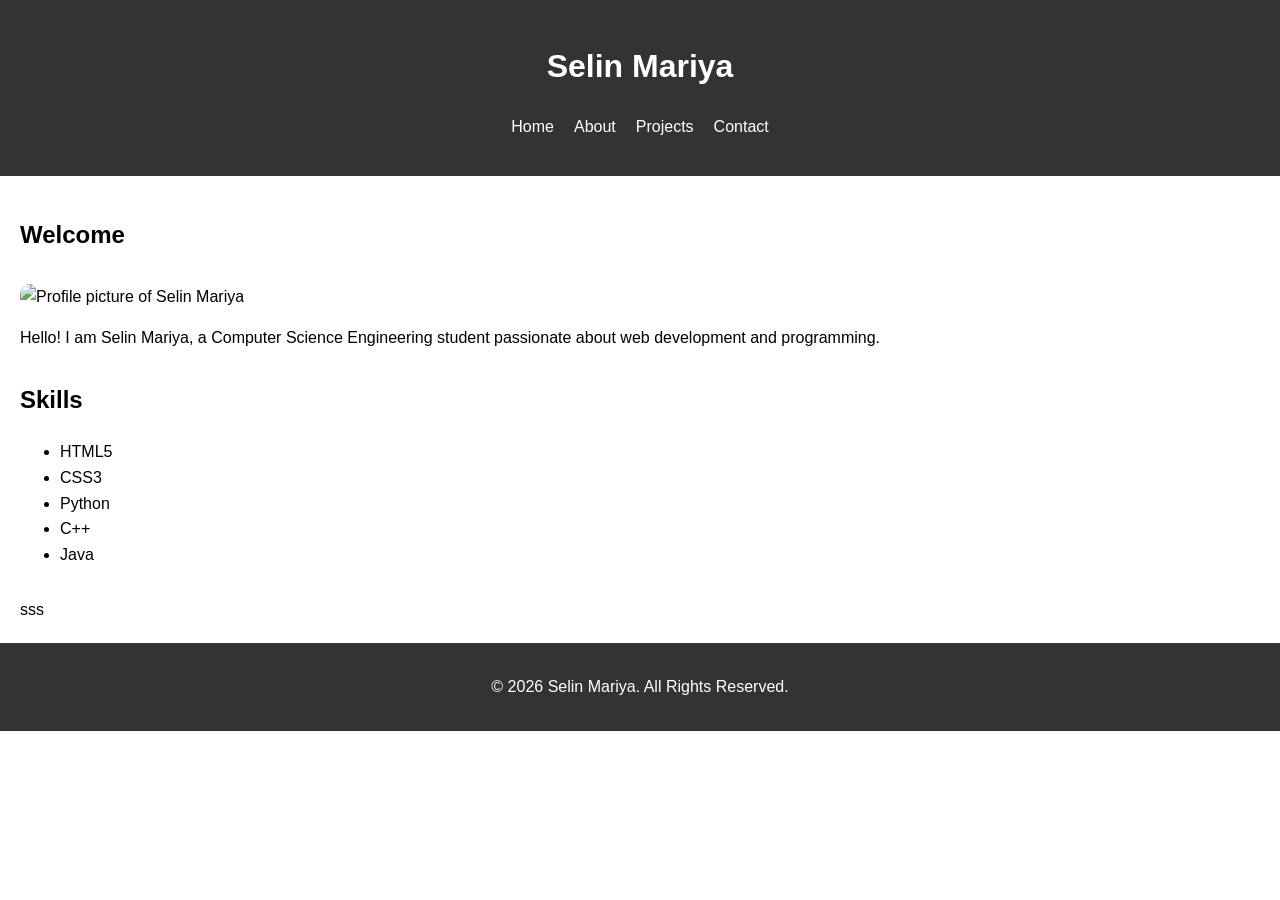
==== index.html @ 800c6b83 "initial commit:portfolio" ====
<!DOCTYPE html>
<html lang="en">
<head>
    <meta charset="UTF-8">
    <meta name="description" content="Personal Portfolio Website">
    <meta name="keywords" content="Portfolio, Web Developer">
    <meta name="viewport" content="width=device-width, initial-scale=1.0">
    <title>Home - Selin Mariya</title>
    <link rel="stylesheet" href="css/style.css">
</head>
<body>

<header>
    <h1>Selin Mariya</h1>

    <nav aria-label="Main Navigation">
        <ul>
            <li><a href="index.html">Home</a></li>
            <li><a href="about.html">About</a></li>
            <li><a href="projects.html">Projects</a></li>
            <li><a href="contact.html">Contact</a></li>
        </ul>
    </nav>
</header>

<main>

<section>
    <h2>Welcome</h2>

    <img src="images/profile.jpg"
         alt="Profile picture of Selin Mariya"
         width="200">

    <p>Hello! I am Selin Mariya, a Computer Science Engineering student passionate about web development and programming.</p>
</section>

<section>
    <h2>Skills</h2>

    <ul>
        <li>HTML5</li>
        <li>CSS3</li>
        <li>Python</li>
        <li>C++</li>
        <li>Java</li>
    </ul>
</section>sss

</main>

<footer>
    <p>&copy; 2026 Selin Mariya. All Rights Reserved.</p>
</footer>

</body>
</html>
---- css/style.css ----
body {
    font-family: Arial, sans-serif;
    margin: 0;
    padding: 0;
    line-height: 1.6;
}

header {
    background: #333;
    color: white;
    padding: 20px;
    text-align: center;
}

nav ul {
    list-style: none;
    display: flex;
    justify-content: center;
    gap: 20px;
    padding: 0;
}

nav a {
    color: white;
    text-decoration: none;
}

nav a:hover,
nav a:focus {
    text-decoration: underline;
}

main {
    padding: 20px;
}

section,
article {
    margin-bottom: 30px;
}

img {
    border-radius: 10px;
    margin-top: 10px;
}

form {
    max-width: 500px;
}

input,
textarea {
    width: 100%;
    padding: 10px;
    margin-top: 5px;
}

button {
    padding: 10px 20px;
    cursor: pointer;
}

footer {
    background: #333;
    color: white;
    text-align: center;
    padding: 15px;
}
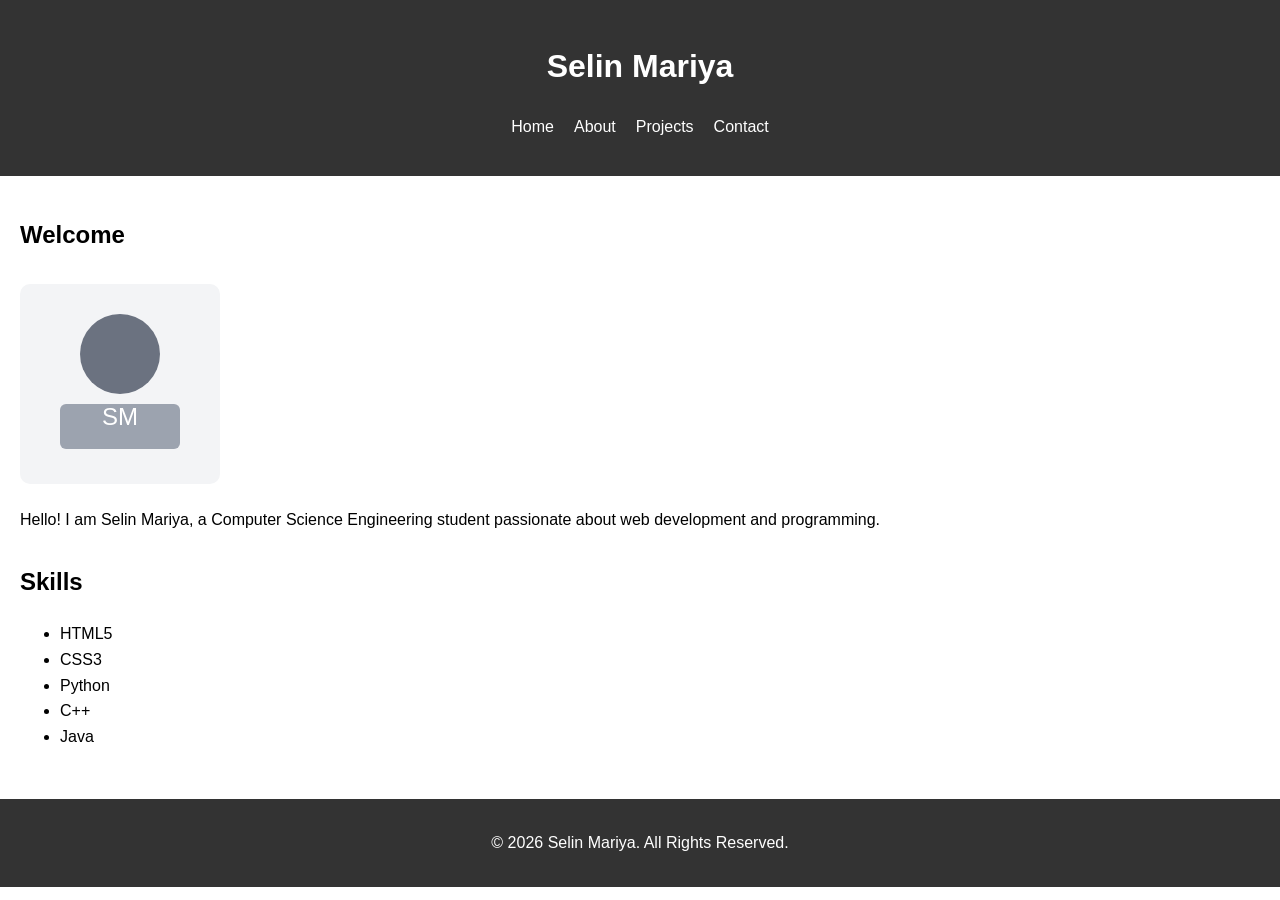
==== commit 84ab8d04: "Fix HTML typos, add placeholder images, favicon, and responsive CSS" ====
--- a/index.html
+++ b/index.html
@@ -7,6 +7,7 @@
     <meta name="viewport" content="width=device-width, initial-scale=1.0">
     <title>Home - Selin Mariya</title>
     <link rel="stylesheet" href="css/style.css">
+    <link rel="icon" href="images/favicon.svg">
 </head>
 <body>
 
@@ -28,9 +29,9 @@
 <section>
     <h2>Welcome</h2>
 
-    <img src="images/profile.jpg"
-         alt="Profile picture of Selin Mariya"
-         width="200">
+        <img src="images/profile.svg"
+            alt="Profile picture of Selin Mariya"
+            width="200">
 
     <p>Hello! I am Selin Mariya, a Computer Science Engineering student passionate about web development and programming.</p>
 </section>
@@ -45,7 +46,7 @@
         <li>C++</li>
         <li>Java</li>
     </ul>
-</section>sss
+</section>
 
 </main>
 
--- a/css/style.css
+++ b/css/style.css
@@ -65,4 +65,27 @@
     color: white;
     text-align: center;
     padding: 15px;
+}
+
+/* Responsive adjustments */
+@media (max-width: 600px) {
+    nav ul {
+        flex-direction: column;
+        gap: 10px;
+    }
+
+    header, main {
+        padding: 15px;
+        text-align: center;
+    }
+
+    img {
+        width: 100%;
+        max-width: 200px;
+        height: auto;
+    }
+
+    form {
+        padding: 0 10px;
+    }
 }
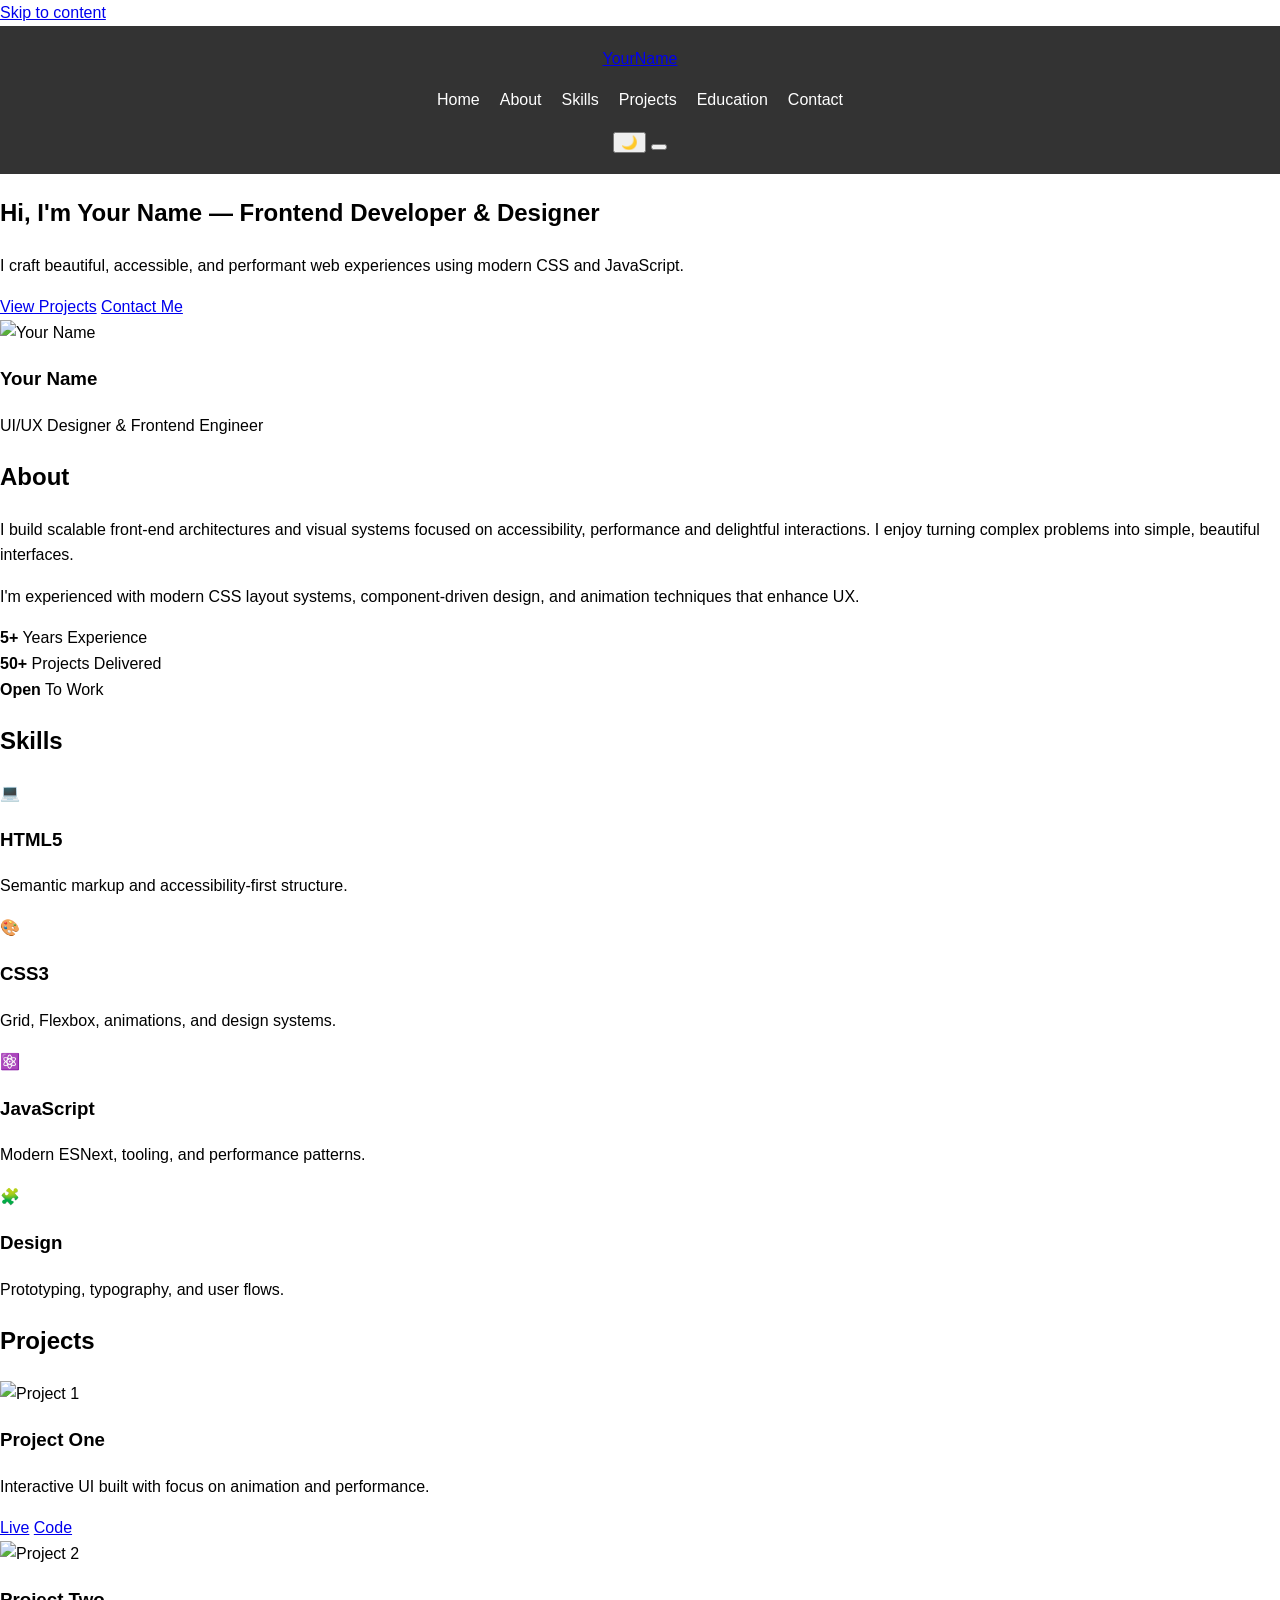
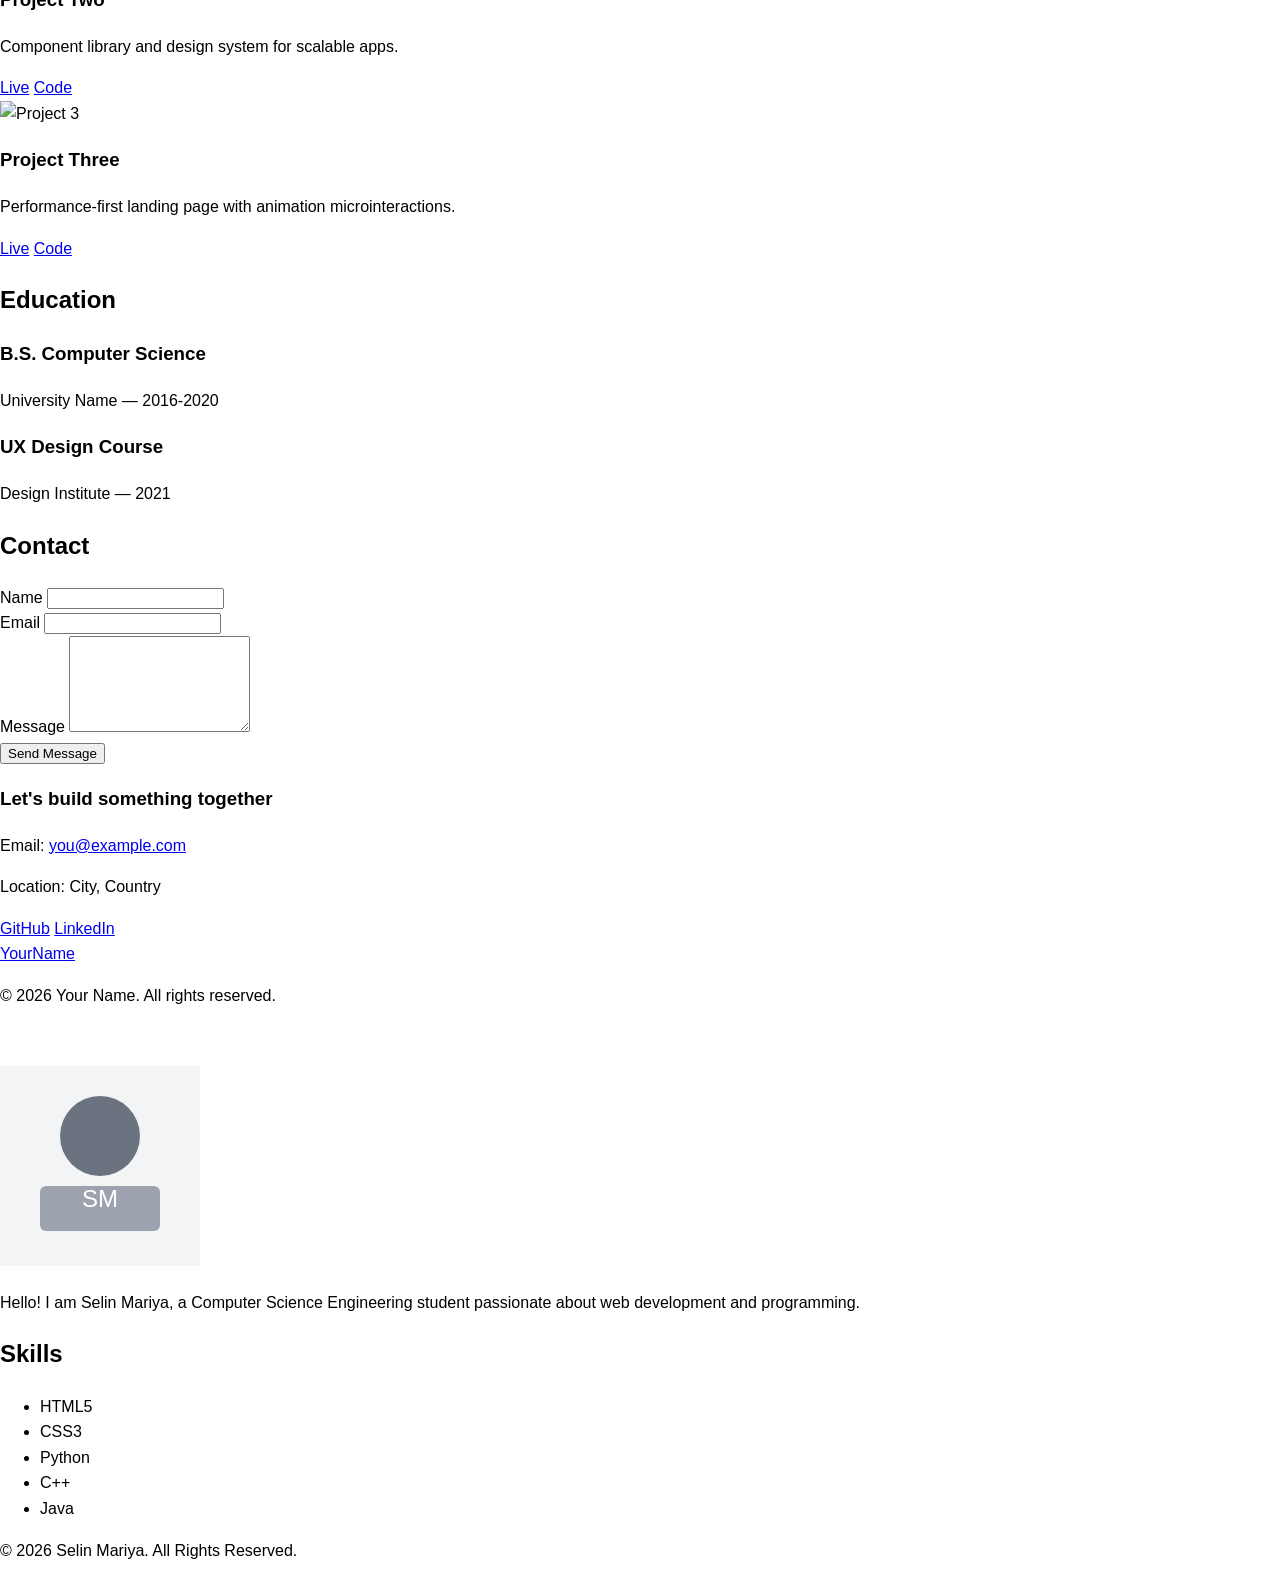
==== commit e508d2d5: "chore: initial modern portfolio redesign" ====
--- a/index.html
+++ b/index.html
@@ -1,34 +1,218 @@
-<!DOCTYPE html>
+<!doctype html>
 <html lang="en">
 <head>
-    <meta charset="UTF-8">
-    <meta name="description" content="Personal Portfolio Website">
-    <meta name="keywords" content="Portfolio, Web Developer">
-    <meta name="viewport" content="width=device-width, initial-scale=1.0">
-    <title>Home - Selin Mariya</title>
-    <link rel="stylesheet" href="css/style.css">
-    <link rel="icon" href="images/favicon.svg">
+    <meta charset="utf-8" />
+    <meta name="viewport" content="width=device-width,initial-scale=1" />
+    <title>Portfolio — Your Name</title>
+    <meta name="description" content="Professional portfolio showcasing projects, skills, and contact." />
+    <link rel="stylesheet" href="css/style.css" />
 </head>
 <body>
-
-<header>
-    <h1>Selin Mariya</h1>
-
-    <nav aria-label="Main Navigation">
-        <ul>
-            <li><a href="index.html">Home</a></li>
-            <li><a href="about.html">About</a></li>
-            <li><a href="projects.html">Projects</a></li>
-            <li><a href="contact.html">Contact</a></li>
-        </ul>
-    </nav>
-</header>
-
-<main>
-
-<section>
-    <h2>Welcome</h2>
-
+    <a class="skip-link" href="#main">Skip to content</a>
+    <header class="site-header">
+        <div class="container nav-wrap">
+            <a class="logo" href="#hero">YourName</a>
+            <nav class="site-nav" aria-label="Primary navigation">
+                <ul class="nav-list">
+                    <li><a href="#hero" class="nav-link">Home</a></li>
+                    <li><a href="#about" class="nav-link">About</a></li>
+                    <li><a href="#skills" class="nav-link">Skills</a></li>
+                    <li><a href="#projects" class="nav-link">Projects</a></li>
+                    <li><a href="#education" class="nav-link">Education</a></li>
+                    <li><a href="#contact" class="nav-link">Contact</a></li>
+                </ul>
+            </nav>
+            <div class="nav-actions">
+                <button id="theme-toggle" class="btn icon-btn" aria-label="Toggle theme">🌙</button>
+                <button id="menu-toggle" class="btn hamburger" aria-label="Open menu" aria-expanded="false">
+                    <span class="hamburger-box"><span class="hamburger-inner"></span></span>
+                </button>
+            </div>
+        </div>
+    </header>
+
+    <main id="main">
+        <section id="hero" class="hero">
+            <div class="container hero-grid">
+                <div class="hero-copy">
+                    <h1 class="hero-title">Hi, I'm Your Name — Frontend Developer & Designer</h1>
+                    <p class="hero-sub">I craft beautiful, accessible, and performant web experiences using modern CSS and JavaScript.</p>
+                    <div class="hero-ctas">
+                        <a class="btn primary" href="#projects">View Projects</a>
+                        <a class="btn ghost" href="#contact">Contact Me</a>
+                    </div>
+                </div>
+                <div class="hero-card">
+                    <div class="profile-card glass">
+                        <img src="images/profile.jpg" alt="Your Name" class="profile-img" />
+                        <div class="profile-info">
+                            <h3>Your Name</h3>
+                            <p>UI/UX Designer & Frontend Engineer</p>
+                        </div>
+                    </div>
+                </div>
+            </div>
+        </section>
+
+        <section id="about" class="about container">
+            <h2 class="section-title">About</h2>
+            <div class="about-grid">
+                <div class="about-text">
+                    <p>I build scalable front-end architectures and visual systems focused on accessibility, performance and delightful interactions. I enjoy turning complex problems into simple, beautiful interfaces.</p>
+                    <p>I'm experienced with modern CSS layout systems, component-driven design, and animation techniques that enhance UX.</p>
+                </div>
+                <div class="about-stats">
+                    <div class="stat glass">
+                        <strong>5+</strong>
+                        <span>Years Experience</span>
+                    </div>
+                    <div class="stat glass">
+                        <strong>50+</strong>
+                        <span>Projects Delivered</span>
+                    </div>
+                    <div class="stat glass">
+                        <strong>Open</strong>
+                        <span>To Work</span>
+                    </div>
+                </div>
+            </div>
+        </section>
+
+        <section id="skills" class="skills">
+            <div class="container">
+                <h2 class="section-title">Skills</h2>
+                <div class="skills-grid">
+                    <article class="skill-card glass">
+                        <div class="skill-icon">💻</div>
+                        <h3>HTML5</h3>
+                        <p>Semantic markup and accessibility-first structure.</p>
+                    </article>
+                    <article class="skill-card glass">
+                        <div class="skill-icon">🎨</div>
+                        <h3>CSS3</h3>
+                        <p>Grid, Flexbox, animations, and design systems.</p>
+                    </article>
+                    <article class="skill-card glass">
+                        <div class="skill-icon">⚛️</div>
+                        <h3>JavaScript</h3>
+                        <p>Modern ESNext, tooling, and performance patterns.</p>
+                    </article>
+                    <article class="skill-card glass">
+                        <div class="skill-icon">🧩</div>
+                        <h3>Design</h3>
+                        <p>Prototyping, typography, and user flows.</p>
+                    </article>
+                </div>
+            </div>
+        </section>
+
+        <section id="projects" class="projects container">
+            <h2 class="section-title">Projects</h2>
+            <div class="projects-grid">
+                <article class="project-card glass">
+                    <img src="images/project1.jpg" alt="Project 1" class="project-img" />
+                    <div class="project-body">
+                        <h3>Project One</h3>
+                        <p>Interactive UI built with focus on animation and performance.</p>
+                        <div class="project-actions">
+                            <a class="btn small" href="#">Live</a>
+                            <a class="btn small ghost" href="#">Code</a>
+                        </div>
+                    </div>
+                </article>
+                <article class="project-card glass">
+                    <img src="images/project2.jpg" alt="Project 2" class="project-img" />
+                    <div class="project-body">
+                        <h3>Project Two</h3>
+                        <p>Component library and design system for scalable apps.</p>
+                        <div class="project-actions">
+                            <a class="btn small" href="#">Live</a>
+                            <a class="btn small ghost" href="#">Code</a>
+                        </div>
+                    </div>
+                </article>
+                <article class="project-card glass">
+                    <img src="images/project3.jpg" alt="Project 3" class="project-img" />
+                    <div class="project-body">
+                        <h3>Project Three</h3>
+                        <p>Performance-first landing page with animation microinteractions.</p>
+                        <div class="project-actions">
+                            <a class="btn small" href="#">Live</a>
+                            <a class="btn small ghost" href="#">Code</a>
+                        </div>
+                    </div>
+                </article>
+            </div>
+        </section>
+
+        <section id="education" class="education container">
+            <h2 class="section-title">Education</h2>
+            <div class="education-grid">
+                <div class="edu-item glass">
+                    <h3>B.S. Computer Science</h3>
+                    <p>University Name — 2016-2020</p>
+                </div>
+                <div class="edu-item glass">
+                    <h3>UX Design Course</h3>
+                    <p>Design Institute — 2021</p>
+                </div>
+            </div>
+        </section>
+
+        <section id="contact" class="contact">
+            <div class="container">
+                <h2 class="section-title">Contact</h2>
+                <div class="contact-grid">
+                    <form id="contact-form" class="contact-form glass" novalidate>
+                        <div class="form-row">
+                            <label for="name">Name</label>
+                            <input id="name" name="name" type="text" required autocomplete="name" />
+                        </div>
+                        <div class="form-row">
+                            <label for="email">Email</label>
+                            <input id="email" name="email" type="email" required autocomplete="email" />
+                        </div>
+                        <div class="form-row">
+                            <label for="message">Message</label>
+                            <textarea id="message" name="message" rows="6" required></textarea>
+                        </div>
+                        <div class="form-actions">
+                            <button type="submit" class="btn primary">Send Message</button>
+                            <div id="form-feedback" role="status" aria-live="polite"></div>
+                        </div>
+                    </form>
+                    <div class="contact-info glass">
+                        <h3>Let's build something together</h3>
+                        <p>Email: <a href="mailto:you@example.com">you@example.com</a></p>
+                        <p>Location: City, Country</p>
+                        <div class="socials">
+                            <a href="#" aria-label="GitHub">GitHub</a>
+                            <a href="#" aria-label="LinkedIn">LinkedIn</a>
+                        </div>
+                    </div>
+                </div>
+            </div>
+        </section>
+    </main>
+
+    <footer class="site-footer">
+        <div class="container footer-grid">
+            <div>
+                <a class="logo" href="#hero">YourName</a>
+                <p class="muted">© <span id="year"></span> Your Name. All rights reserved.</p>
+            </div>
+            <nav aria-label="Footer navigation">
+                <ul class="footer-links">
+                    <li><a href="#projects">Projects</a></li>
+                    <li><a href="#contact">Contact</a></li>
+                </ul>
+            </nav>
+        </div>
+    </footer>
+
+    <script src="script.js" defer></script>
+</body>
+</html>
         <img src="images/profile.svg"
             alt="Profile picture of Selin Mariya"
             width="200">
--- a/css/style.css
+++ b/css/style.css
@@ -27,65 +27,174 @@
 
 nav a:hover,
 nav a:focus {
-    text-decoration: underline;
-}
-
-main {
-    padding: 20px;
-}
-
-section,
-article {
-    margin-bottom: 30px;
-}
-
-img {
-    border-radius: 10px;
-    margin-top: 10px;
-}
-
-form {
-    max-width: 500px;
-}
-
-input,
-textarea {
-    width: 100%;
-    padding: 10px;
-    margin-top: 5px;
-}
-
-button {
-    padding: 10px 20px;
-    cursor: pointer;
-}
-
-footer {
-    background: #333;
-    color: white;
-    text-align: center;
-    padding: 15px;
-}
-
-/* Responsive adjustments */
-@media (max-width: 600px) {
-    nav ul {
-        flex-direction: column;
-        gap: 10px;
-    }
-
-    header, main {
-        padding: 15px;
-        text-align: center;
-    }
-
-    img {
-        width: 100%;
-        max-width: 200px;
-        height: auto;
-    }
-
-    form {
-        padding: 0 10px;
-    }
-}+    /* ==================================================
+       style.css — Modern responsive portfolio styles
+       Features: CSS Grid, Flexbox, Variables, Animations,
+       Glassmorphism, Dark Mode, Mobile-first
+       ================================================== */
+
+    /* -------------------- Root Variables -------------------- */
+    :root{
+      --bg-color: #f7f8fb;
+      --card-bg: rgba(255,255,255,0.6);
+      --text-color: #0f1724;
+      --muted: #6b7280;
+      --accent: #6d28d9;
+      --accent-2: #06b6d4;
+      --glass-border: rgba(255,255,255,0.6);
+      --shadow: 0 8px 30px rgba(16,24,40,0.08);
+      --glass-shadow: 0 6px 20px rgba(16,24,40,0.06);
+      --radius: 14px;
+      --max-width: 1200px;
+      --container-pad: 1rem;
+      --transition: 240ms cubic-bezier(.2,.9,.3,1);
+    }
+
+    /* Dark mode variables (applied with .dark-mode on body) */
+    body.dark-mode{
+      --bg-color: #071026;
+      --card-bg: rgba(255,255,255,0.04);
+      --text-color: #e6eef8;
+      --muted: #9fb0c8;
+      --accent: #8b5cf6;
+      --accent-2: #22d3ee;
+      --glass-border: rgba(255,255,255,0.06);
+      --shadow: 0 10px 30px rgba(2,6,23,0.6);
+      --glass-shadow: 0 6px 30px rgba(2,6,23,0.5);
+    }
+
+    /* -------------------- Base / Reset -------------------- */
+    *{box-sizing:border-box}
+    html{font-family:Inter, ui-sans-serif, system-ui, -apple-system, 'Segoe UI', Roboto, 'Helvetica Neue', Arial;line-height:1.4}
+    html,body{height:100%}
+    body{background:var(--bg-color);color:var(--text-color);margin:0;-webkit-font-smoothing:antialiased;-moz-osx-font-smoothing:grayscale}
+    a{color:inherit;text-decoration:none}
+    img{max-width:100%;height:auto;display:block}
+    .container{max-width:var(--max-width);margin:0 auto;padding:var(--container-pad)}
+    .skip-link{position:absolute;left:-9999px;top:auto;width:1px;height:1px;overflow:hidden}
+    .skip-link:focus{position:static;width:auto;height:auto;padding:.5rem 1rem;background:var(--accent);color:white;border-radius:6px}
+
+    /* Smooth scrolling */
+    html{scroll-behavior:smooth}
+
+    /* -------------------- Typography -------------------- */
+    .hero-title{font-size:1.6rem;line-height:1.05;margin:.25rem 0}
+    .section-title{font-size:1.25rem;margin:0 0 1rem 0;color:var(--text-color)}
+    .muted{color:var(--muted);font-size:.95rem}
+
+    /* -------------------- Utilities -------------------- */
+    .glass{background:var(--card-bg);border:1px solid var(--glass-border);box-shadow:var(--glass-shadow);backdrop-filter: blur(8px);border-radius:var(--radius);transition:transform var(--transition),box-shadow var(--transition)}
+    .glass:hover{transform:translateY(-6px)}
+    .btn{display:inline-flex;align-items:center;gap:.5rem;border:0;padding:.6rem 1rem;border-radius:10px;cursor:pointer;transition:all var(--transition);font-weight:600}
+    .btn:focus{outline:3px solid color-mix(in srgb, var(--accent) 20%, transparent)}
+    .btn.primary{background:linear-gradient(135deg,var(--accent),var(--accent-2));color:white;box-shadow:0 6px 20px rgba(99,102,241,0.16)}
+    .btn.ghost{background:transparent;border:1px solid rgba(0,0,0,0.06)}
+    .btn.small{padding:.4rem .6rem;font-size:.9rem}
+    .icon-btn{background:transparent;padding:.45rem;border-radius:8px}
+
+    /* -------------------- Header / Nav -------------------- */
+    .site-header{position:sticky;top:0;z-index:60;background:linear-gradient(180deg,rgba(255,255,255,0.6),transparent);backdrop-filter:saturate(120%) blur(6px);border-bottom:1px solid rgba(0,0,0,0.04)}
+    .site-header .container{display:flex;align-items:center;gap:1rem;justify-content:space-between;padding:.75rem 1rem}
+    .logo{font-weight:700;color:var(--accent);letter-spacing:.4px}
+    .nav-list{display:flex;gap:.5rem;list-style:none;margin:0;padding:0}
+    .nav-link{padding:.5rem .6rem;border-radius:8px;color:var(--muted)}
+    .nav-link:hover{color:var(--text-color);background:rgba(0,0,0,0.03)}
+    .nav-actions{display:flex;align-items:center;gap:.5rem}
+
+    /* Mobile menu hidden by default on small screens */
+    #menu-toggle{display:inline-flex}
+
+    /* Hamburger */
+    .hamburger{width:44px;height:36px;display:inline-flex;align-items:center;justify-content:center}
+    .hamburger-box{display:inline-block}
+    .hamburger-inner{width:20px;height:2px;background:var(--text-color);display:block;position:relative}
+    .hamburger-inner::after,.hamburger-inner::before{content:"";position:absolute;left:0;width:20px;height:2px;background:var(--text-color);}
+    .hamburger-inner::before{top:-6px}
+    .hamburger-inner::after{top:6px}
+
+    /* -------------------- Hero -------------------- */
+    .hero{padding:3.5rem 0}
+    .hero-grid{display:grid;grid-template-columns:1fr;gap:1rem;align-items:center}
+    .hero-sub{color:var(--muted);margin:.5rem 0 1rem}
+    .hero-card{display:flex;justify-content:center}
+    .profile-card{display:flex;flex-direction:column;align-items:center;padding:1rem}
+    .profile-img{width:140px;height:140px;border-radius:20px;object-fit:cover;box-shadow:var(--shadow)}
+
+    /* -------------------- About -------------------- */
+    .about{padding:2rem 0}
+    .about-grid{display:grid;grid-template-columns:1fr;gap:1rem}
+    .about-stats{display:flex;gap:.75rem;flex-wrap:wrap}
+    .stat{padding:1rem;min-width:120px;text-align:center}
+
+    /* -------------------- Skills -------------------- */
+    .skills{padding:2rem 0}
+    .skills-grid{display:grid;grid-template-columns:repeat(2,1fr);gap:1rem}
+    .skill-card{padding:1rem;display:flex;flex-direction:column;gap:.5rem;align-items:flex-start}
+    .skill-icon{font-size:1.6rem}
+
+    /* -------------------- Projects -------------------- */
+    .projects{padding:2rem 0}
+    .projects-grid{display:grid;grid-template-columns:1fr;gap:1rem}
+    .project-card{overflow:hidden;display:grid;grid-template-columns:1fr;align-items:start}
+    .project-img{width:100%;height:160px;object-fit:cover;border-bottom-left-radius:0;border-bottom-right-radius:0}
+    .project-body{padding:1rem}
+    .project-actions{display:flex;gap:.5rem;margin-top:.5rem}
+
+    /* -------------------- Education -------------------- */
+    .education{padding:2rem 0}
+    .education-grid{display:grid;grid-template-columns:1fr;gap:1rem}
+    .edu-item{padding:1rem}
+
+    /* -------------------- Contact -------------------- */
+    .contact{padding:2rem 0}
+    .contact-grid{display:grid;grid-template-columns:1fr;gap:1rem}
+    .contact-form{padding:1rem}
+    .form-row{display:flex;flex-direction:column;margin-bottom:.75rem}
+    label{font-size:.95rem;margin-bottom:.35rem}
+    input,textarea{padding:.6rem;border-radius:8px;border:1px solid rgba(0,0,0,0.08);background:transparent}
+    input:focus,textarea:focus{outline:none;box-shadow:0 6px 20px rgba(99,102,241,0.08);border-color:var(--accent);}
+    .form-actions{display:flex;gap:.75rem;align-items:center}
+
+    /* -------------------- Footer -------------------- */
+    .site-footer{padding:1.25rem 0;border-top:1px solid rgba(0,0,0,0.04);margin-top:2rem}
+    .footer-grid{display:flex;justify-content:space-between;align-items:center}
+    .footer-links{display:flex;gap:1rem;list-style:none;margin:0;padding:0}
+
+    /* -------------------- Animations -------------------- */
+    @keyframes fadeUp{from{opacity:0;transform:translateY(12px)}to{opacity:1;transform:none}}
+    .fade-up{animation:fadeUp .7s var(--transition) both}
+
+    /* -------------------- Responsive: Tablet and up -------------------- */
+    @media(min-width:768px){
+      :root{--container-pad:2rem}
+      .hero-title{font-size:2rem}
+      .skills-grid{grid-template-columns:repeat(4,1fr)}
+      .projects-grid{grid-template-columns:repeat(2,1fr)}
+      .about-grid{grid-template-columns:1fr 320px}
+      .contact-grid{grid-template-columns:1fr 320px}
+    }
+
+    /* -------------------- Responsive: Laptop and up -------------------- */
+    @media(min-width:1024px){
+      .hero-grid{grid-template-columns:1fr 380px;align-items:center}
+      .project-img{height:220px}
+      .profile-img{width:180px;height:180px;border-radius:18px}
+      .site-header .container{padding:1rem 2rem}
+      /* show full nav */
+      #menu-toggle{display:none}
+      .nav-list{gap:1rem}
+    }
+
+    /* -------------------- Responsive: Desktop wide -------------------- */
+    @media(min-width:1440px){
+      :root{--max-width:1400px}
+      .hero-title{font-size:2.4rem}
+    }
+
+    /* -------------------- Accessibility tweaks -------------------- */
+    .nav-link[aria-current="true"],.nav-link.active{background:linear-gradient(90deg,var(--accent),var(--accent-2));color:white}
+
+    /* -------------------- Small JS helpers -------------------- */
+    .nav-open .nav-list{display:block}
+    .nav-list{display:none}
+    @media(min-width:1024px){.nav-list{display:flex}}
